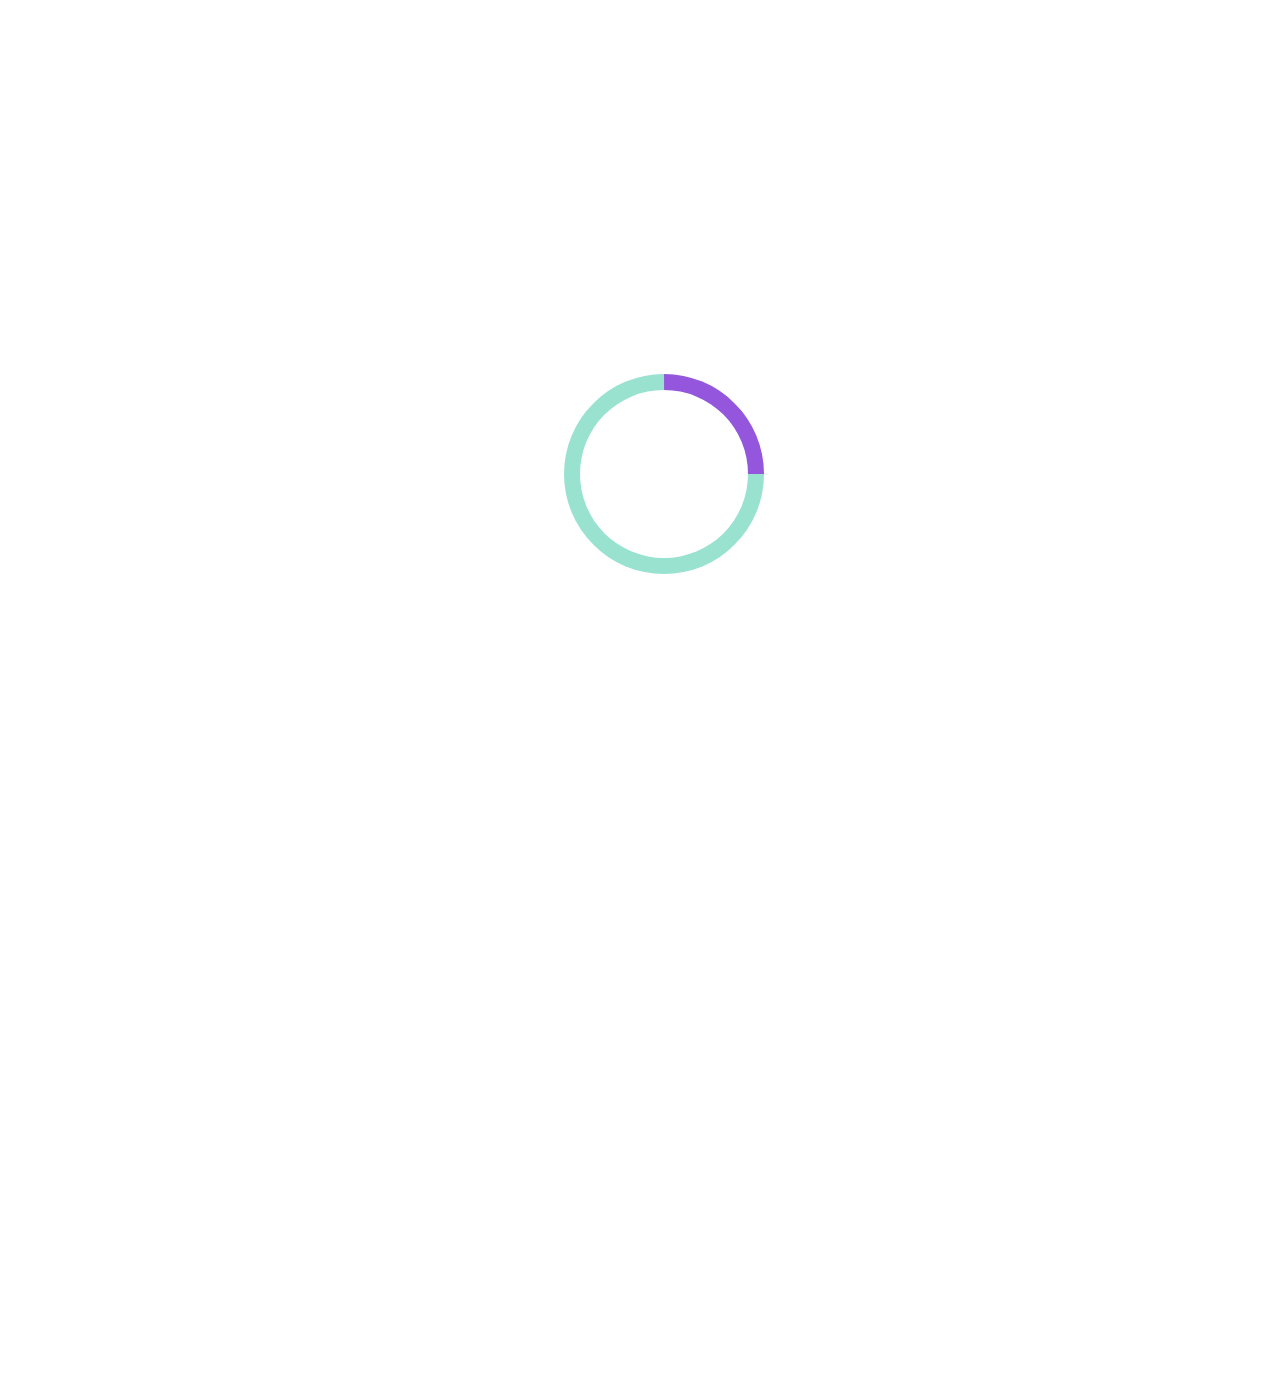
==== accueil.html @ d062c699 "Add files via upload" ====
<!DOCTYPE html>
<html lang="fr">
    <head>
        <meta charset="UTF-8">
        <meta http-equiv="X-UA-Compatible" content="IE=edge">
        <meta name="viewport" content="width=device-width, initial-scale=1.0">

        <link rel="stylesheet"  href="CSS/index.css">
        <link rel="stylesheet" media="screen and (min-width: 769px)" href="CSS/moyenne_resolution.css" />
        <link rel="stylesheet" media="screen and (min-width: 1079px)" href="CSS/large_resolution.css">

        <link href="https://cdnjs.cloudflare.com/ajax/libs/font-awesome/6.1.1/css/all.min.css" rel="stylesheet">

        <link rel="preconnect" href="https://fonts.googleapis.com">
        <link rel="preconnect" href="https://fonts.gstatic.com" crossorigin>
        <link href="https://fonts.googleapis.com/css2?family=Raleway&family=Shrikhand&display=swap" rel="stylesheet">

        <link rel="preconnect" href="https://fonts.googleapis.com">
        <link rel="preconnect" href="https://fonts.gstatic.com" crossorigin>
        <link href="https://fonts.googleapis.com/css2?family=Roboto:wght@100&display=swap" rel="stylesheet"> 

        <title>Accueil</title>
    </head>

    <body>

        <div class="loader">
        </div>

        <div class="blocPage">

            <svg id="stylesvg" aria-hidden="true" focusable="false">
                <linearGradient id="mygradient" x2="1" y2="1">
                  <stop offset="0%" stop-color="#9356DC" />
                  <stop offset="100%" stop-color="#FF79DA" />
                </linearGradient>
            </svg>


            <div class="entete">
                <header>
                        <div class="divFlecheEntete ">
                        </div>
                        <div class="divLogo">
                            <a href="accueil.html" class="logo"><img src="images/logo/ohmyfood.png" alt="OhmyFood"></a>
                        </div>
                        <div class="twentyfivepercent"></div>
                </header>
            </div>

            <div class="divLocation">
                <i class="fa-solid fa-location-dot"></i>
                <p>Paris, Belleville</p>
            </div>
            <div class="introduction flexCenter">
                <div class="reservezPhrase">
                    <h2>Réservez le menu qui vous convient</h2>
                    <p>Découvrez des restaurants d'exception, séléctionnés par nos soins.</p>

                </div>

                <button class="exploreButton">
                    <a href="#explore">
                        Explorer nos restaurants
                    </a>
                    
                </button>
                
            </div>
            
            <div class="globalSansHeaderFooter">
                <div class="fonctionnement">
                    <h2>Fonctionnement</h2>

                    <div class="listChoix">
                        <div class="choix flexCenter">
                            <div class="numberFonc flexCenter">
                                1
                            </div>
    
                            <div class="iconFonc">
                                <i class="fa-solid fa-mobile-screen-button fa-2xl"></i>
                            </div>

                            <div class="space"></div>
    
                            <div class="textFonc">
                                Choisissez un restaurant
                            </div>
    
                        </div>

                        <div class="choix flexCenter">
                            <div class="numberFonc flexCenter">
                                2
                            </div>
    
                            <div class="iconFonc">
                                <i class="fa-solid fa-list fa-2xl"></i>
                            </div>

                            <div class="space"></div>
    
                            <div class="textFonc">
                                Composez votre menu
                            </div>
    
                        </div>
                        
                        <div class="choix flexCenter">
                            <div class="numberFonc flexCenter">
                                3
                            </div>
    
                            <div class="iconFonc">
                                <i class="fa-solid fa-store fa-2xl"></i>
                            </div>

                            <div class="space"></div>
    
                            <div class="textFonc">
                                Dégustez au restaurant
                            </div>
    
                        </div>
                       
                    </div>
                </div>

                <div id="explore" class="restaurants">
                    <h2 id="firstH2">Restaurants</h2>
        
                    <div class="listResto">
                        <h2>Restaurants</h2>
                        <a href="menulapalettedugout.html">
                            <div class="cardRestaurants1">
                                <div class="cardRestaurantsImage">
                                    <img src="images\restaurants\jay-wennington-N_Y88TWmGwA-unsplash.jpg" alt="">
                                    <div class="nouveau">
                                        Nouveau
                                    </div>
                                </div>
                                <div class="cardRestaurantsInfos">
                                    <div class="infoCard">
                                        <p class="p1"><strong>La palette du goût</strong></p>
                                        <p class="p2">Ménilmontant</p>
                                    </div>


                                    <div class="divHeart flexCenter">
                                        <div class="heartEmpty">
                                          <svg xmlns="http://www.w3.org/2000/svg" viewBox="0 0 512 512">
                                            <path
                                              d="M244 84L255.1 96L267.1 84.02C300.6 51.37 347 36.51 392.6 44.1C461.5 55.58 512 115.2 512 185.1V190.9C512 232.4 494.8 272.1 464.4 300.4L283.7 469.1C276.2 476.1 266.3 480 256 480C245.7 480 235.8 476.1 228.3 469.1L47.59 300.4C17.23 272.1 0 232.4 0 190.9V185.1C0 115.2 50.52 55.58 119.4 44.1C164.1 36.51 211.4 51.37 244 84C243.1 84 244 84.01 244 84L244 84zM255.1 163.9L210.1 117.1C188.4 96.28 157.6 86.4 127.3 91.44C81.55 99.07 48 138.7 48 185.1V190.9C48 219.1 59.71 246.1 80.34 265.3L256 429.3L431.7 265.3C452.3 246.1 464 219.1 464 190.9V185.1C464 138.7 430.4 99.07 384.7 91.44C354.4 86.4 323.6 96.28 301.9 117.1L255.1 163.9z" />
                                          </svg>
                                        </div>
                      
                                        <div class="heartFill">
                                          <svg viewBox="0 0 512 512">
                                            <g stroke="black">
                                              <path
                                                d="M0 190.9V185.1C0 115.2 50.52 55.58 119.4 44.1C164.1 36.51 211.4 51.37 244 84.02L256 96L267.1 84.02C300.6 51.37 347 36.51 392.6 44.1C461.5 55.58 512 115.2 512 185.1V190.9C512 232.4 494.8 272.1 464.4 300.4L283.7 469.1C276.2 476.1 266.3 480 256 480C245.7 480 235.8 476.1 228.3 469.1L47.59 300.4C17.23 272.1 .0003 232.4 .0003 190.9L0 190.9z" />
                                          </svg>
                                        </div>
                                    </div>

                                </div>
                            </div>
                        </a>
    
                        <a href="menulanoteenchantee.html">
                            <div class="cardRestaurants1">
                                <div class="cardRestaurantsImage">
                                    <img src="images\restaurants\stil-u2Lp8tXIcjw-unsplash.jpg" alt="">
                                    <div class="nouveau">
                                        Nouveau
                                    </div>
                                </div>
                                <div class="cardRestaurantsInfos">
                                    <div class="infoCard">
                                        <p class="p1"><strong>La note enchantée</strong></p>
                                        <p class="p2">Charonne</p>
                                    </div>
                                    <div class="divHeart flexCenter">
                                        <div class="heartEmpty">
                                          <svg xmlns="http://www.w3.org/2000/svg" viewBox="0 0 512 512">
                                            <path
                                              d="M244 84L255.1 96L267.1 84.02C300.6 51.37 347 36.51 392.6 44.1C461.5 55.58 512 115.2 512 185.1V190.9C512 232.4 494.8 272.1 464.4 300.4L283.7 469.1C276.2 476.1 266.3 480 256 480C245.7 480 235.8 476.1 228.3 469.1L47.59 300.4C17.23 272.1 0 232.4 0 190.9V185.1C0 115.2 50.52 55.58 119.4 44.1C164.1 36.51 211.4 51.37 244 84C243.1 84 244 84.01 244 84L244 84zM255.1 163.9L210.1 117.1C188.4 96.28 157.6 86.4 127.3 91.44C81.55 99.07 48 138.7 48 185.1V190.9C48 219.1 59.71 246.1 80.34 265.3L256 429.3L431.7 265.3C452.3 246.1 464 219.1 464 190.9V185.1C464 138.7 430.4 99.07 384.7 91.44C354.4 86.4 323.6 96.28 301.9 117.1L255.1 163.9z" />
                                          </svg>
                                        </div>
                      
                                        <div class="heartFill">
                                          <svg viewBox="0 0 512 512">
                                            <g stroke="black">
                                              <path
                                                d="M0 190.9V185.1C0 115.2 50.52 55.58 119.4 44.1C164.1 36.51 211.4 51.37 244 84.02L256 96L267.1 84.02C300.6 51.37 347 36.51 392.6 44.1C461.5 55.58 512 115.2 512 185.1V190.9C512 232.4 494.8 272.1 464.4 300.4L283.7 469.1C276.2 476.1 266.3 480 256 480C245.7 480 235.8 476.1 228.3 469.1L47.59 300.4C17.23 272.1 .0003 232.4 .0003 190.9L0 190.9z" />
                                          </svg>
                                        </div>
                                    </div>
                                </div>
                            </div>
                        </a>
    
                        <a href="menualafrancaise.html">
                            <div class="cardRestaurants1">
                                <div class="cardRestaurantsImage">
                                    <img src="images\restaurants\toa-heftiba-DQKerTsQwi0-unsplash.jpg" alt="">
                                    <div class="nouveau">
                                        Nouveau
                                    </div>
                                </div>
                                <div class="cardRestaurantsInfos">
                                    <div class="infoCard">
                                        <p class="p1"><strong>À la française</strong></p>
                                        <p class="p2">Cité Rouge</p>
                                    </div>
                                    
                                    <div class="divHeart flexCenter">
                                        <div class="heartEmpty">
                                          <svg xmlns="http://www.w3.org/2000/svg" viewBox="0 0 512 512">
                                            <path
                                              d="M244 84L255.1 96L267.1 84.02C300.6 51.37 347 36.51 392.6 44.1C461.5 55.58 512 115.2 512 185.1V190.9C512 232.4 494.8 272.1 464.4 300.4L283.7 469.1C276.2 476.1 266.3 480 256 480C245.7 480 235.8 476.1 228.3 469.1L47.59 300.4C17.23 272.1 0 232.4 0 190.9V185.1C0 115.2 50.52 55.58 119.4 44.1C164.1 36.51 211.4 51.37 244 84C243.1 84 244 84.01 244 84L244 84zM255.1 163.9L210.1 117.1C188.4 96.28 157.6 86.4 127.3 91.44C81.55 99.07 48 138.7 48 185.1V190.9C48 219.1 59.71 246.1 80.34 265.3L256 429.3L431.7 265.3C452.3 246.1 464 219.1 464 190.9V185.1C464 138.7 430.4 99.07 384.7 91.44C354.4 86.4 323.6 96.28 301.9 117.1L255.1 163.9z" />
                                          </svg>
                                        </div>
                      
                                        <div class="heartFill">
                                          <svg viewBox="0 0 512 512">
                                            <g stroke="black">
                                              <path
                                                d="M0 190.9V185.1C0 115.2 50.52 55.58 119.4 44.1C164.1 36.51 211.4 51.37 244 84.02L256 96L267.1 84.02C300.6 51.37 347 36.51 392.6 44.1C461.5 55.58 512 115.2 512 185.1V190.9C512 232.4 494.8 272.1 464.4 300.4L283.7 469.1C276.2 476.1 266.3 480 256 480C245.7 480 235.8 476.1 228.3 469.1L47.59 300.4C17.23 272.1 .0003 232.4 .0003 190.9L0 190.9z" />
                                          </svg>
                                        </div>
                                    </div>

                                </div>
                            </div>
                        </a>
    
                        <a href="menuledelicedessens.html">
                            <div class="cardRestaurants1">
                                <div class="cardRestaurantsImage">
                                    <img src="images\restaurants\louis-hansel-shotsoflouis-qNBGVyOCY8Q-unsplash.jpg" alt="">
                                </div>
                                <div class="cardRestaurantsInfos">
                                    <div class="infoCard">
                                        <p class="p1"><strong>Le délice des sens</strong></p>
                                        <p class="p2">Folie-Méricourt</p>
                                    </div>

                                    <div class="divHeart flexCenter">
                                        <div class="heartEmpty">
                                          <svg xmlns="http://www.w3.org/2000/svg" viewBox="0 0 512 512">
                                            <path
                                              d="M244 84L255.1 96L267.1 84.02C300.6 51.37 347 36.51 392.6 44.1C461.5 55.58 512 115.2 512 185.1V190.9C512 232.4 494.8 272.1 464.4 300.4L283.7 469.1C276.2 476.1 266.3 480 256 480C245.7 480 235.8 476.1 228.3 469.1L47.59 300.4C17.23 272.1 0 232.4 0 190.9V185.1C0 115.2 50.52 55.58 119.4 44.1C164.1 36.51 211.4 51.37 244 84C243.1 84 244 84.01 244 84L244 84zM255.1 163.9L210.1 117.1C188.4 96.28 157.6 86.4 127.3 91.44C81.55 99.07 48 138.7 48 185.1V190.9C48 219.1 59.71 246.1 80.34 265.3L256 429.3L431.7 265.3C452.3 246.1 464 219.1 464 190.9V185.1C464 138.7 430.4 99.07 384.7 91.44C354.4 86.4 323.6 96.28 301.9 117.1L255.1 163.9z" />
                                          </svg>
                                        </div>
                      
                                        <div class="heartFill">
                                          <svg viewBox="0 0 512 512">
                                            <g stroke="black">
                                              <path
                                                d="M0 190.9V185.1C0 115.2 50.52 55.58 119.4 44.1C164.1 36.51 211.4 51.37 244 84.02L256 96L267.1 84.02C300.6 51.37 347 36.51 392.6 44.1C461.5 55.58 512 115.2 512 185.1V190.9C512 232.4 494.8 272.1 464.4 300.4L283.7 469.1C276.2 476.1 266.3 480 256 480C245.7 480 235.8 476.1 228.3 469.1L47.59 300.4C17.23 272.1 .0003 232.4 .0003 190.9L0 190.9z" />
                                          </svg>
                                        </div>
                                    </div>

                                </div>
                            </div>
                        </a>
                    </div>
                    
                </div>
            </div>
            
    
            <footer>
                <a href="accueil.html">
                    <h2>ohmyfood</h2>
                </a>

                <div>
                    <a href="#">
                        <i class="fa-solid fa-utensils"></i>
                        Proposer un restaurant
                    </a>
                </div>
                    
                <div>
                    <a href="#">
                        <i class="fa-solid fa-handshake-simple"></i>
                        Devenir partenaire
                    </a>
                </div>
                    
                <div>
                    <a href="#">Mentions légales</a>
                </div>

                <div>
                    <a href="mailto:test.mail@gmail.com">Contact</a>
                </div>
            </footer>


        </div>
    </body>    
</html>
---- CSS/index.css ----
/*Colors*/
.entete {
  width: 100%;
  height: 45px;
  margin-top: 20px;
}

/*ACCUEIL.HTML /  MENU*/
header {
  display: flex;
}
header .divLogo {
  width: 50%;
  display: flex;
  align-items: center;
  justify-content: center;
}

.divLogo img {
  height: 35px;
}

.divFlecheEntete {
  padding-left: 20px;
  width: 25%;
  display: flex;
  align-items: center;
}

.twentyfivepercent {
  width: 25%;
}

.divFlecheEntete a {
  text-decoration: none;
}

.divFlecheEntete i {
  font-size: 20px;
}

/*FOOTER*/
footer {
  background-color: rgba(13, 11, 11, 0.864);
  margin-bottom: 0;
  -webkit-text-decoration-color: white;
          text-decoration-color: white;
  padding-left: 25px;
  padding-top: 5px;
  padding-bottom: 20px;
}
footer h2 {
  font-family: "Shrikhand", cursive;
  font-size: 20px;
  color: white;
}
footer .fa-solid {
  width: 25px;
}
footer div {
  color: white;
  margin-bottom: 10px;
}
footer div:hover, footer a:hover {
  color: #9356DC;
  cursor: pointer;
}
footer a {
  text-decoration: none;
  color: white;
}

/* On screens at least 769px */
@media screen and (min-width: 769px) {
  footer {
    display: flex;
    justify-content: space-around;
    align-items: center;
    width: 100%;
    margin-left: 0;
    padding-top: 25px;
    padding-bottom: 20px;
    padding-left: 0;
  }
}
/*GENERAL*/
a {
  text-decoration: none;
  color: black;
}

* {
  box-sizing: border-box;
}

* {
  font-family: "Roboto", sans-serif;
}

h1, h2, h3, h4, h5 {
  font-family: "Shrikhand", cursive;
}

.flexCenter {
  display: flex;
  justify-content: center;
  align-items: center;
}

.flexBetween {
  display: flex;
  justify-content: space-between;
}

.blocPage {
  width: 100%;
  padding: 0;
}

/*ANIM HEART*/
#stylesvg {
  width: 0;
  height: 0;
  position: absolute;
}

.divHeart svg {
  height: 25px;
  width: 25px;
}

.heartFill {
  display: none;
}

.divHeart:hover > .heartEmpty {
  display: none;
}

.heartFill svg g {
  fill: url(#mygradient);
}

.divHeart:hover > .heartFill {
  display: block;
}

.divHeart:hover > .heartFill svg g {
  animation: fill-in 3s forwards;
  -webkit-animation: fill-in 3s forwards;
  fill-opacity: 0;
}

@-webkit-keyframes fill-in {
  0% {
    fill-opacity: 0;
  }
  100% {
    fill-opacity: 1;
  }
}

@keyframes fill-in {
  0% {
    fill-opacity: 0;
  }
  100% {
    fill-opacity: 1;
  }
}
/*_________ exploreButton _________*/
.exploreButton {
  border: none;
  height: 50px;
  width: 250px;
  justify-content: center;
  align-items: center;
  display: flex;
  margin-bottom: 3rem;
  padding: 0;
  color: #fff;
  font-weight: 900;
  border-radius: 2rem;
  box-shadow: 0px 2px 10px 0px #7d7d7d;
  cursor: pointer;
  background: linear-gradient(356deg, rgb(155, 89, 220) 0%, rgb(167, 127, 216) 33%, rgb(255, 121, 218) 100%);
}
.exploreButton:hover {
  box-shadow: 0px 6px 14px 0px #525252;
  background: linear-gradient(356deg, #a86ee0 0%, #b493de 33%, #ff93e1 100%);
}

.exploreButton a {
  color: white;
  margin: 0;
}

/*--------------------------------------------------------------------------------------------*/
/*LOADER*/
.loader {
  position: absolute;
  left: 50%;
  top: 50%;
  z-index: 1;
  width: 200px;
  height: 200px;
  margin: -76px 0 0 -76px;
  border: 16px solid #99E2D0;
  border-radius: 50%;
  border-top: 16px solid #9356DC;
  -webkit-animation: spin-loader 1s linear 1 forwards;
  animation: spin-loader 1s linear 1 forwards;
  transform: rotate(45deg);
}

@-webkit-keyframes spin-loader {
  0% {
    -webkit-transform: rotate(0deg);
  }
  50% {
    -webkit-transform: rotate(180deg);
  }
  99.99% {
    -webkit-transform: rotate(360deg);
    opacity: 1;
  }
  100% {
    opacity: 0;
  }
}
@keyframes spin-loader {
  0% {
    transform: rotate(0deg);
  }
  50% {
    transform: rotate(180deg);
  }
  99.99% {
    transform: rotate(360deg);
    opacity: 1;
  }
  100% {
    opacity: 0;
  }
}
.blocPage {
  -webkit-animation: cssAnimation 0s 1s forwards;
          animation: cssAnimation 0s 1s forwards;
  visibility: hidden;
}

@-webkit-keyframes cssAnimation {
  to {
    visibility: visible;
  }
}

@keyframes cssAnimation {
  to {
    visibility: visible;
  }
}
/*_________divSansHeaderFooter_________*/
.globalSansHeaderFooter {
  width: 100%;
}

/*DIVLOCATION*/
.divLocation {
  border-top: 3px solid #D8D8D8;
  background-color: #E8E8E8;
  height: 50px;
  margin-bottom: 0;
  display: flex;
  font-size: 15px;
  justify-content: center;
  align-items: center;
}
.divLocation p {
  font-weight: 900;
}
.divLocation i {
  margin-right: 15px;
}

/*DIVLOCATION*/
/*INTRODUCTION*/
.introduction {
  height: 270px;
  background-color: #f2f2f2;
  width: 100%;
  flex-wrap: wrap;
}

/*_________ reservezPhrase _________*/
.reservezPhrase {
  text-align: center;
  margin-left: 20px;
  margin-right: 20px;
  width: 100%;
}
.reservezPhrase h2 {
  margin-left: 20px;
  margin-right: 20px;
}
.reservezPhrase p {
  font-size: 20px;
  font-weight: bold;
}

/*INTRODUCTION*/
/*FONCTIONNEMENT*/
.fonctionnement {
  height: 400px;
  padding-left: 5%;
}

/*_________ listChoix _________*/
.listChoix {
  width: 95%;
}
.listChoix .choix {
  width: 100%;
  height: 80px;
  background-color: #f2f2f2;
  border-radius: 25px;
  box-shadow: 0 4px 8px 0 rgba(0, 0, 0, 0.2);
  position: relative;
  z-index: 0;
  margin-bottom: 20px;
  align-items: center;
}
.listChoix .choix .choix i {
  color: grey;
}
.listChoix .choix .choix:hover {
  background-color: #eadafd;
}

.choix:hover .iconFonc {
  color: #9356DC;
}

.choix:hover {
  background-color: #EDE3FF;
}

.numberFonc {
  width: 25px;
  height: 25px;
  border-radius: 50px;
  background-color: #9356DC;
  color: white;
  margin-left: -3%;
  margin-right: 6%;
}
.numberFonc .space {
  width: 3%;
}

.iconFonc {
  width: 10%;
  color: #989898;
}

.textFonc {
  width: 77%;
  font-weight: 900;
  font-size: 20px;
  margin-left: 20px;
}

/*FONCTIONNEMENT*/
/*RESTAURANTS*/
#firstH2 {
  display: none;
}

.listResto {
  display: flex;
  align-items: center;
  flex-direction: column;
}

.restaurants {
  display: block;
  background-color: #f2f2f2;
  padding-top: 20px;
  height: 1200px;
}
.restaurants h2 {
  width: 348px;
}
.restaurants .cardRestaurants1 {
  width: 348px;
  border-radius: 10px;
  margin-bottom: 20px;
  box-shadow: 0 4px 8px 0 rgba(0, 0, 0, 0.2);
  background-color: white;
}
.restaurants .cardRestaurants1 .cardRestaurantsImage {
  height: 165px;
  border-radius: 10px 10px 0 0;
}
.restaurants .cardRestaurants1 .cardRestaurantsInfos {
  display: flex;
  border-radius: 0 0 10px 10px;
  padding-left: 0px;
}
.restaurants .cardRestaurants1 .cardRestaurantsInfos .infoCard {
  width: 85%;
  padding-bottom: 5px;
  padding-left: 10px;
}
.restaurants .cardRestaurants1 .cardRestaurantsInfos .infoCard .p1 {
  margin-bottom: -10px;
}

.cardRestaurantsImage img {
  height: inherit;
  width: 100%;
  border-radius: 10px 10px 0 0;
  position: relative;
  -o-object-fit: cover;
     object-fit: cover;
}

.nouveau {
  font-size: 13px;
  font-weight: 900;
  background-color: #99E2D0;
  color: green;
  position: absolute;
  margin-top: -160px;
  margin-left: 275px;
  padding: 5px;
  border-radius: 2px;
}

/*RESTAURANTS*/
/*--------------------------------------------------------------------------------------------*//*# sourceMappingURL=index.css.map */
---- CSS/moyenne_resolution.css ----
/*Fonctionnement*/
.fonctionnement h2 {
  padding-left: 35%;
}

/*Restaurant*/
#firstH2 {
  display: block;
  padding-left: 0px;
  text-align: center;
  width: auto;
}

.listResto {
  width: 100%;
  padding-top: 20px;
  padding-bottom: 20px;
  padding-left: 0%;
  padding-right: 0%;
  justify-content: space-around;
  flex-wrap: wrap;
  flex-direction: row;
}
.listResto h2 {
  display: none;
}
.listResto a {
  width: 42%;
}

.restaurants {
  height: 675px;
}
.restaurants .cardRestaurants1 {
  width: 100%;
}

.nouveau {
  margin-left: 31%;
}/*# sourceMappingURL=moyenne_resolution.css.map */
---- CSS/large_resolution.css ----
/*Fonctionnement*/
.fonctionnement {
  height: 200px;
  padding-left: 0;
}

.fonctionnement h2 {
  width: 15%;
  padding: 0;
  margin-left: 40%;
}

.listChoix {
  display: flex;
  justify-content: space-around;
  width: 100%;
}
.listChoix .choix {
  margin-left: 20px;
  margin-right: 20px;
}

.listResto {
  margin-left: 1%;
}/*# sourceMappingURL=large_resolution.css.map */
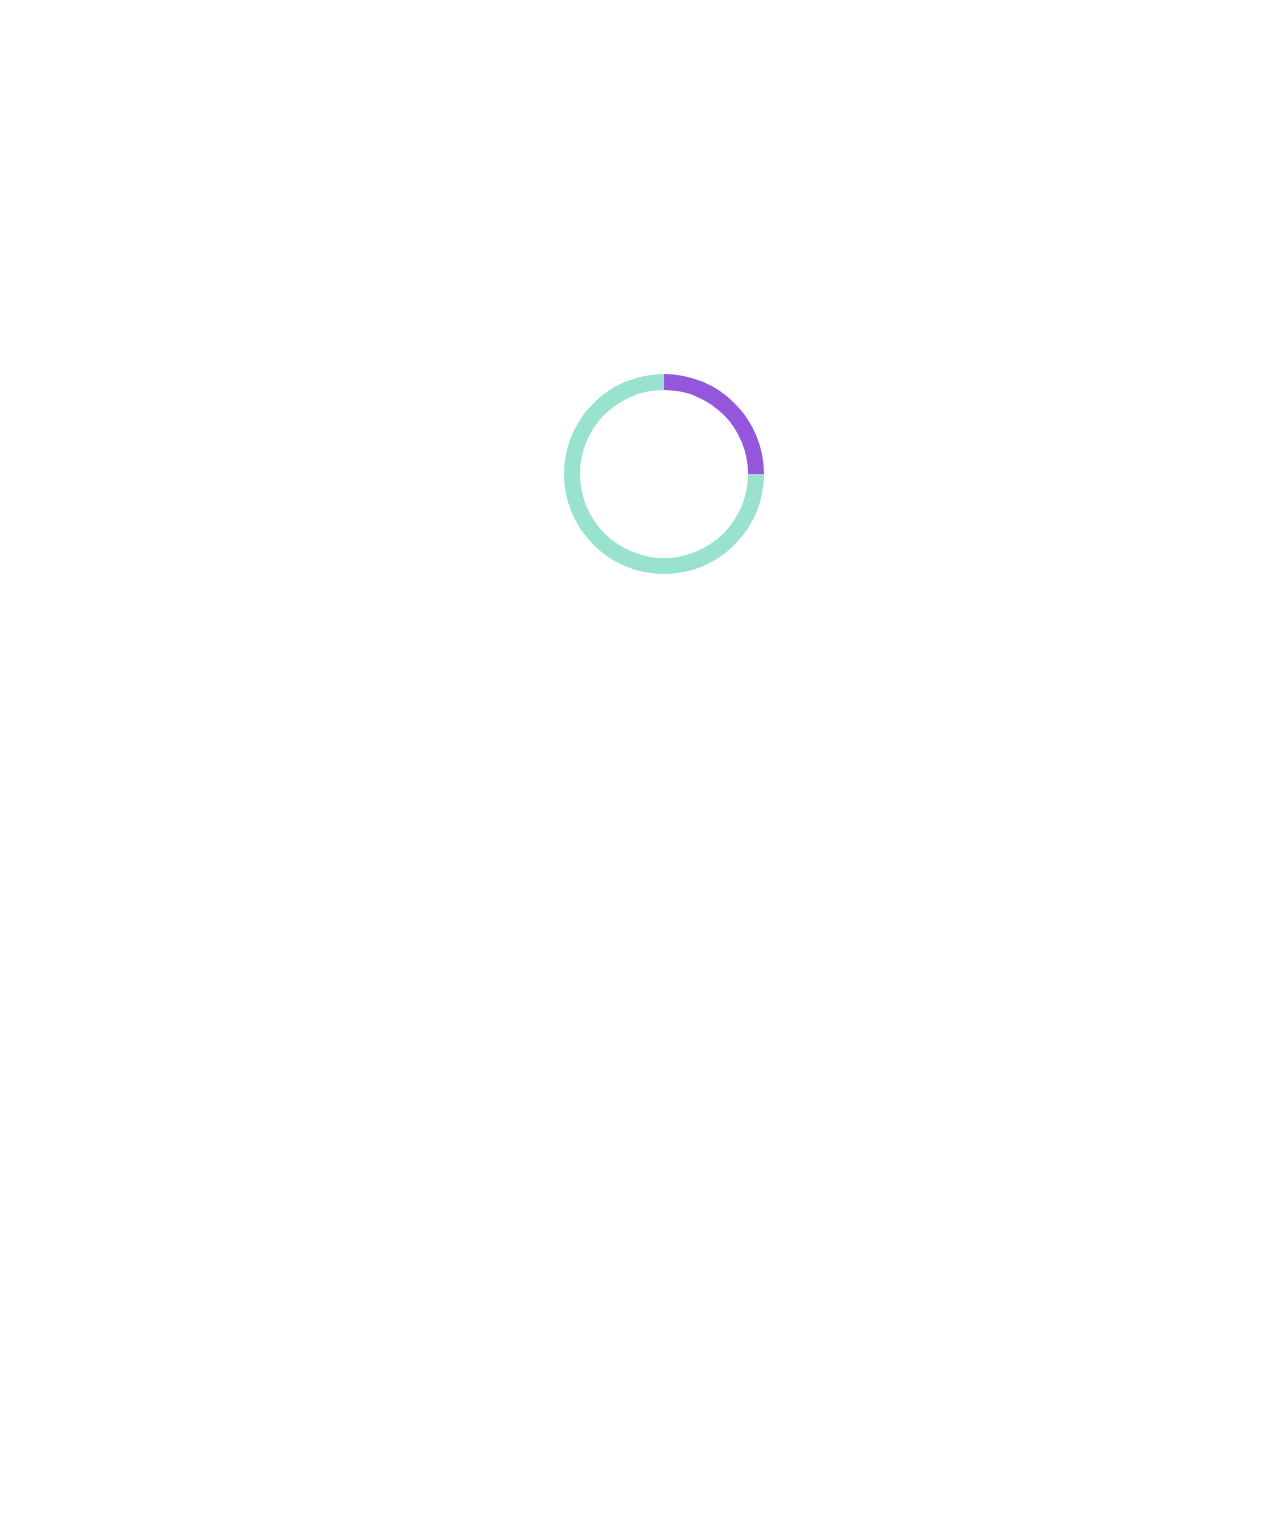
==== commit ff7db509: "validation du code html pour tous les fichiers html" ====
--- a/accueil.html
+++ b/accueil.html
@@ -1,307 +1,318 @@
 <!DOCTYPE html>
 <html lang="fr">
-    <head>
-        <meta charset="UTF-8">
-        <meta http-equiv="X-UA-Compatible" content="IE=edge">
-        <meta name="viewport" content="width=device-width, initial-scale=1.0">
-
-        <link rel="stylesheet"  href="CSS/index.css">
-        <link rel="stylesheet" media="screen and (min-width: 769px)" href="CSS/moyenne_resolution.css" />
-        <link rel="stylesheet" media="screen and (min-width: 1079px)" href="CSS/large_resolution.css">
-
-        <link href="https://cdnjs.cloudflare.com/ajax/libs/font-awesome/6.1.1/css/all.min.css" rel="stylesheet">
-
-        <link rel="preconnect" href="https://fonts.googleapis.com">
-        <link rel="preconnect" href="https://fonts.gstatic.com" crossorigin>
-        <link href="https://fonts.googleapis.com/css2?family=Raleway&family=Shrikhand&display=swap" rel="stylesheet">
-
-        <link rel="preconnect" href="https://fonts.googleapis.com">
-        <link rel="preconnect" href="https://fonts.gstatic.com" crossorigin>
-        <link href="https://fonts.googleapis.com/css2?family=Roboto:wght@100&display=swap" rel="stylesheet"> 
-
-        <title>Accueil</title>
-    </head>
-
-    <body>
-
-        <div class="loader">
-        </div>
-
-        <div class="blocPage">
-
-            <svg id="stylesvg" aria-hidden="true" focusable="false">
-                <linearGradient id="mygradient" x2="1" y2="1">
-                  <stop offset="0%" stop-color="#9356DC" />
-                  <stop offset="100%" stop-color="#FF79DA" />
-                </linearGradient>
-            </svg>
-
-
-            <div class="entete">
-                <header>
-                        <div class="divFlecheEntete ">
-                        </div>
-                        <div class="divLogo">
-                            <a href="accueil.html" class="logo"><img src="images/logo/ohmyfood.png" alt="OhmyFood"></a>
-                        </div>
-                        <div class="twentyfivepercent"></div>
-                </header>
-            </div>
-
-            <div class="divLocation">
-                <i class="fa-solid fa-location-dot"></i>
-                <p>Paris, Belleville</p>
-            </div>
-            <div class="introduction flexCenter">
-                <div class="reservezPhrase">
-                    <h2>Réservez le menu qui vous convient</h2>
-                    <p>Découvrez des restaurants d'exception, séléctionnés par nos soins.</p>
-
-                </div>
-
-                <button class="exploreButton">
-                    <a href="#explore">
-                        Explorer nos restaurants
-                    </a>
-                    
-                </button>
-                
-            </div>
-            
-            <div class="globalSansHeaderFooter">
-                <div class="fonctionnement">
-                    <h2>Fonctionnement</h2>
-
-                    <div class="listChoix">
-                        <div class="choix flexCenter">
-                            <div class="numberFonc flexCenter">
-                                1
-                            </div>
-    
-                            <div class="iconFonc">
-                                <i class="fa-solid fa-mobile-screen-button fa-2xl"></i>
-                            </div>
-
-                            <div class="space"></div>
-    
-                            <div class="textFonc">
-                                Choisissez un restaurant
-                            </div>
-    
-                        </div>
-
-                        <div class="choix flexCenter">
-                            <div class="numberFonc flexCenter">
-                                2
-                            </div>
-    
-                            <div class="iconFonc">
-                                <i class="fa-solid fa-list fa-2xl"></i>
-                            </div>
-
-                            <div class="space"></div>
-    
-                            <div class="textFonc">
-                                Composez votre menu
-                            </div>
-    
-                        </div>
-                        
-                        <div class="choix flexCenter">
-                            <div class="numberFonc flexCenter">
-                                3
-                            </div>
-    
-                            <div class="iconFonc">
-                                <i class="fa-solid fa-store fa-2xl"></i>
-                            </div>
-
-                            <div class="space"></div>
-    
-                            <div class="textFonc">
-                                Dégustez au restaurant
-                            </div>
-    
-                        </div>
-                       
-                    </div>
-                </div>
-
-                <div id="explore" class="restaurants">
-                    <h2 id="firstH2">Restaurants</h2>
-        
-                    <div class="listResto">
-                        <h2>Restaurants</h2>
-                        <a href="menulapalettedugout.html">
-                            <div class="cardRestaurants1">
-                                <div class="cardRestaurantsImage">
-                                    <img src="images\restaurants\jay-wennington-N_Y88TWmGwA-unsplash.jpg" alt="">
-                                    <div class="nouveau">
-                                        Nouveau
-                                    </div>
-                                </div>
-                                <div class="cardRestaurantsInfos">
-                                    <div class="infoCard">
-                                        <p class="p1"><strong>La palette du goût</strong></p>
-                                        <p class="p2">Ménilmontant</p>
-                                    </div>
-
-
-                                    <div class="divHeart flexCenter">
-                                        <div class="heartEmpty">
-                                          <svg xmlns="http://www.w3.org/2000/svg" viewBox="0 0 512 512">
-                                            <path
-                                              d="M244 84L255.1 96L267.1 84.02C300.6 51.37 347 36.51 392.6 44.1C461.5 55.58 512 115.2 512 185.1V190.9C512 232.4 494.8 272.1 464.4 300.4L283.7 469.1C276.2 476.1 266.3 480 256 480C245.7 480 235.8 476.1 228.3 469.1L47.59 300.4C17.23 272.1 0 232.4 0 190.9V185.1C0 115.2 50.52 55.58 119.4 44.1C164.1 36.51 211.4 51.37 244 84C243.1 84 244 84.01 244 84L244 84zM255.1 163.9L210.1 117.1C188.4 96.28 157.6 86.4 127.3 91.44C81.55 99.07 48 138.7 48 185.1V190.9C48 219.1 59.71 246.1 80.34 265.3L256 429.3L431.7 265.3C452.3 246.1 464 219.1 464 190.9V185.1C464 138.7 430.4 99.07 384.7 91.44C354.4 86.4 323.6 96.28 301.9 117.1L255.1 163.9z" />
-                                          </svg>
-                                        </div>
-                      
-                                        <div class="heartFill">
-                                          <svg viewBox="0 0 512 512">
-                                            <g stroke="black">
-                                              <path
-                                                d="M0 190.9V185.1C0 115.2 50.52 55.58 119.4 44.1C164.1 36.51 211.4 51.37 244 84.02L256 96L267.1 84.02C300.6 51.37 347 36.51 392.6 44.1C461.5 55.58 512 115.2 512 185.1V190.9C512 232.4 494.8 272.1 464.4 300.4L283.7 469.1C276.2 476.1 266.3 480 256 480C245.7 480 235.8 476.1 228.3 469.1L47.59 300.4C17.23 272.1 .0003 232.4 .0003 190.9L0 190.9z" />
-                                          </svg>
-                                        </div>
-                                    </div>
-
-                                </div>
-                            </div>
-                        </a>
-    
-                        <a href="menulanoteenchantee.html">
-                            <div class="cardRestaurants1">
-                                <div class="cardRestaurantsImage">
-                                    <img src="images\restaurants\stil-u2Lp8tXIcjw-unsplash.jpg" alt="">
-                                    <div class="nouveau">
-                                        Nouveau
-                                    </div>
-                                </div>
-                                <div class="cardRestaurantsInfos">
-                                    <div class="infoCard">
-                                        <p class="p1"><strong>La note enchantée</strong></p>
-                                        <p class="p2">Charonne</p>
-                                    </div>
-                                    <div class="divHeart flexCenter">
-                                        <div class="heartEmpty">
-                                          <svg xmlns="http://www.w3.org/2000/svg" viewBox="0 0 512 512">
-                                            <path
-                                              d="M244 84L255.1 96L267.1 84.02C300.6 51.37 347 36.51 392.6 44.1C461.5 55.58 512 115.2 512 185.1V190.9C512 232.4 494.8 272.1 464.4 300.4L283.7 469.1C276.2 476.1 266.3 480 256 480C245.7 480 235.8 476.1 228.3 469.1L47.59 300.4C17.23 272.1 0 232.4 0 190.9V185.1C0 115.2 50.52 55.58 119.4 44.1C164.1 36.51 211.4 51.37 244 84C243.1 84 244 84.01 244 84L244 84zM255.1 163.9L210.1 117.1C188.4 96.28 157.6 86.4 127.3 91.44C81.55 99.07 48 138.7 48 185.1V190.9C48 219.1 59.71 246.1 80.34 265.3L256 429.3L431.7 265.3C452.3 246.1 464 219.1 464 190.9V185.1C464 138.7 430.4 99.07 384.7 91.44C354.4 86.4 323.6 96.28 301.9 117.1L255.1 163.9z" />
-                                          </svg>
-                                        </div>
-                      
-                                        <div class="heartFill">
-                                          <svg viewBox="0 0 512 512">
-                                            <g stroke="black">
-                                              <path
-                                                d="M0 190.9V185.1C0 115.2 50.52 55.58 119.4 44.1C164.1 36.51 211.4 51.37 244 84.02L256 96L267.1 84.02C300.6 51.37 347 36.51 392.6 44.1C461.5 55.58 512 115.2 512 185.1V190.9C512 232.4 494.8 272.1 464.4 300.4L283.7 469.1C276.2 476.1 266.3 480 256 480C245.7 480 235.8 476.1 228.3 469.1L47.59 300.4C17.23 272.1 .0003 232.4 .0003 190.9L0 190.9z" />
-                                          </svg>
-                                        </div>
-                                    </div>
-                                </div>
-                            </div>
-                        </a>
-    
-                        <a href="menualafrancaise.html">
-                            <div class="cardRestaurants1">
-                                <div class="cardRestaurantsImage">
-                                    <img src="images\restaurants\toa-heftiba-DQKerTsQwi0-unsplash.jpg" alt="">
-                                    <div class="nouveau">
-                                        Nouveau
-                                    </div>
-                                </div>
-                                <div class="cardRestaurantsInfos">
-                                    <div class="infoCard">
-                                        <p class="p1"><strong>À la française</strong></p>
-                                        <p class="p2">Cité Rouge</p>
-                                    </div>
-                                    
-                                    <div class="divHeart flexCenter">
-                                        <div class="heartEmpty">
-                                          <svg xmlns="http://www.w3.org/2000/svg" viewBox="0 0 512 512">
-                                            <path
-                                              d="M244 84L255.1 96L267.1 84.02C300.6 51.37 347 36.51 392.6 44.1C461.5 55.58 512 115.2 512 185.1V190.9C512 232.4 494.8 272.1 464.4 300.4L283.7 469.1C276.2 476.1 266.3 480 256 480C245.7 480 235.8 476.1 228.3 469.1L47.59 300.4C17.23 272.1 0 232.4 0 190.9V185.1C0 115.2 50.52 55.58 119.4 44.1C164.1 36.51 211.4 51.37 244 84C243.1 84 244 84.01 244 84L244 84zM255.1 163.9L210.1 117.1C188.4 96.28 157.6 86.4 127.3 91.44C81.55 99.07 48 138.7 48 185.1V190.9C48 219.1 59.71 246.1 80.34 265.3L256 429.3L431.7 265.3C452.3 246.1 464 219.1 464 190.9V185.1C464 138.7 430.4 99.07 384.7 91.44C354.4 86.4 323.6 96.28 301.9 117.1L255.1 163.9z" />
-                                          </svg>
-                                        </div>
-                      
-                                        <div class="heartFill">
-                                          <svg viewBox="0 0 512 512">
-                                            <g stroke="black">
-                                              <path
-                                                d="M0 190.9V185.1C0 115.2 50.52 55.58 119.4 44.1C164.1 36.51 211.4 51.37 244 84.02L256 96L267.1 84.02C300.6 51.37 347 36.51 392.6 44.1C461.5 55.58 512 115.2 512 185.1V190.9C512 232.4 494.8 272.1 464.4 300.4L283.7 469.1C276.2 476.1 266.3 480 256 480C245.7 480 235.8 476.1 228.3 469.1L47.59 300.4C17.23 272.1 .0003 232.4 .0003 190.9L0 190.9z" />
-                                          </svg>
-                                        </div>
-                                    </div>
-
-                                </div>
-                            </div>
-                        </a>
-    
-                        <a href="menuledelicedessens.html">
-                            <div class="cardRestaurants1">
-                                <div class="cardRestaurantsImage">
-                                    <img src="images\restaurants\louis-hansel-shotsoflouis-qNBGVyOCY8Q-unsplash.jpg" alt="">
-                                </div>
-                                <div class="cardRestaurantsInfos">
-                                    <div class="infoCard">
-                                        <p class="p1"><strong>Le délice des sens</strong></p>
-                                        <p class="p2">Folie-Méricourt</p>
-                                    </div>
-
-                                    <div class="divHeart flexCenter">
-                                        <div class="heartEmpty">
-                                          <svg xmlns="http://www.w3.org/2000/svg" viewBox="0 0 512 512">
-                                            <path
-                                              d="M244 84L255.1 96L267.1 84.02C300.6 51.37 347 36.51 392.6 44.1C461.5 55.58 512 115.2 512 185.1V190.9C512 232.4 494.8 272.1 464.4 300.4L283.7 469.1C276.2 476.1 266.3 480 256 480C245.7 480 235.8 476.1 228.3 469.1L47.59 300.4C17.23 272.1 0 232.4 0 190.9V185.1C0 115.2 50.52 55.58 119.4 44.1C164.1 36.51 211.4 51.37 244 84C243.1 84 244 84.01 244 84L244 84zM255.1 163.9L210.1 117.1C188.4 96.28 157.6 86.4 127.3 91.44C81.55 99.07 48 138.7 48 185.1V190.9C48 219.1 59.71 246.1 80.34 265.3L256 429.3L431.7 265.3C452.3 246.1 464 219.1 464 190.9V185.1C464 138.7 430.4 99.07 384.7 91.44C354.4 86.4 323.6 96.28 301.9 117.1L255.1 163.9z" />
-                                          </svg>
-                                        </div>
-                      
-                                        <div class="heartFill">
-                                          <svg viewBox="0 0 512 512">
-                                            <g stroke="black">
-                                              <path
-                                                d="M0 190.9V185.1C0 115.2 50.52 55.58 119.4 44.1C164.1 36.51 211.4 51.37 244 84.02L256 96L267.1 84.02C300.6 51.37 347 36.51 392.6 44.1C461.5 55.58 512 115.2 512 185.1V190.9C512 232.4 494.8 272.1 464.4 300.4L283.7 469.1C276.2 476.1 266.3 480 256 480C245.7 480 235.8 476.1 228.3 469.1L47.59 300.4C17.23 272.1 .0003 232.4 .0003 190.9L0 190.9z" />
-                                          </svg>
-                                        </div>
-                                    </div>
-
-                                </div>
-                            </div>
-                        </a>
-                    </div>
-                    
-                </div>
-            </div>
-            
-    
-            <footer>
-                <a href="accueil.html">
-                    <h2>ohmyfood</h2>
-                </a>
-
-                <div>
-                    <a href="#">
-                        <i class="fa-solid fa-utensils"></i>
-                        Proposer un restaurant
-                    </a>
-                </div>
-                    
-                <div>
-                    <a href="#">
-                        <i class="fa-solid fa-handshake-simple"></i>
-                        Devenir partenaire
-                    </a>
-                </div>
-                    
-                <div>
-                    <a href="#">Mentions légales</a>
-                </div>
-
-                <div>
-                    <a href="mailto:test.mail@gmail.com">Contact</a>
-                </div>
-            </footer>
-
-
-        </div>
-    </body>    
-</html>+  <head>
+    <meta charset="UTF-8" />
+    <meta http-equiv="X-UA-Compatible" content="IE=edge" />
+    <meta name="viewport" content="width=device-width, initial-scale=1.0" />
+
+    <link rel="stylesheet" href="CSS/index.css" />
+    <link
+      rel="stylesheet"
+      media="screen and (min-width: 769px)"
+      href="CSS/moyenne_resolution.css"
+    />
+    <link
+      rel="stylesheet"
+      media="screen and (min-width: 1079px)"
+      href="CSS/large_resolution.css"
+    />
+
+    <link
+      href="https://cdnjs.cloudflare.com/ajax/libs/font-awesome/6.1.1/css/all.min.css"
+      rel="stylesheet"
+    />
+
+    <link rel="preconnect" href="https://fonts.googleapis.com" />
+    <link rel="preconnect" href="https://fonts.gstatic.com" crossorigin />
+    <link
+      href="https://fonts.googleapis.com/css2?family=Roboto:ital,wght@0,100;0,300;0,400;0,500;0,700;1,100;1,300;1,400;1,500;1,700&family=Shrikhand&display=swap"
+      rel="stylesheet"
+    />
+
+    <title>Accueil</title>
+  </head>
+
+  <body>
+    <div class="loader"></div>
+
+    <div class="blocPage">
+      <svg id="stylesvg" aria-hidden="true" focusable="false">
+        <linearGradient id="mygradient" x2="1" y2="1">
+          <stop offset="0%" stop-color="#9356DC" />
+          <stop offset="100%" stop-color="#FF79DA" />
+        </linearGradient>
+      </svg>
+
+      <header class="entete">
+        <div class="divFlecheEntete"></div>
+        <div class="divLogo">
+          <a href="accueil.html" class="logo"
+            ><img src="images/logo/ohmyfood.png" alt="OhmyFood"
+          /></a>
+        </div>
+        <div class="twentyfivepercent"></div>
+      </header>
+
+      <section>
+        <div class="divLocation">
+          <i class="fa-solid fa-location-dot"></i>
+          <p>Paris, Belleville</p>
+        </div>
+        <div class="introduction flexCenter">
+          <div class="reservezPhrase">
+            <h2>Réservez le menu qui vous convient</h2>
+            <p>
+              Découvrez des restaurants d'exception, séléctionnés par nos soins.
+            </p>
+          </div>
+
+          <a href="#explore" class="exploreButton">
+            Explorer nos Restaurants
+          </a>
+        </div>
+      </section>
+
+      <div class="globalSansHeaderFooter">
+        <section class="fonctionnement">
+          <h2>Fonctionnement</h2>
+
+          <div class="listChoix">
+            <article class="choix flexCenter">
+              <div class="numberFonc flexCenter">1</div>
+
+              <div class="iconFonc">
+                <i class="fa-solid fa-mobile-screen-button fa-2xl"></i>
+              </div>
+
+              <div class="space"></div>
+
+              <h3 class="textFonc">Choisissez un restaurant</h3>
+            </article>
+
+            <article class="choix flexCenter">
+              <div class="numberFonc flexCenter">2</div>
+
+              <div class="iconFonc">
+                <i class="fa-solid fa-list fa-2xl"></i>
+              </div>
+
+              <div class="space"></div>
+
+              <h3 class="textFonc">Composez votre menu</h3>
+            </article>
+
+            <article class="choix flexCenter">
+              <div class="numberFonc flexCenter">3</div>
+
+              <div class="iconFonc">
+                <i class="fa-solid fa-store fa-2xl"></i>
+              </div>
+
+              <div class="space"></div>
+
+              <h3 class="textFonc">Dégustez au restaurant</h3>
+            </article>
+          </div>
+        </section>
+
+        <section id="explore" class="restaurants">
+          <h2 id="firstH2">Restaurants</h2>
+
+          <div class="listResto">
+            <h2>Restaurants</h2>
+
+            <a href="menulapalettedugout.html">
+              <article class="cardRestaurants1">
+                <div class="cardRestaurantsImage">
+                  <img
+                    src="images/restaurants/jay-wennington-N_Y88TWmGwA-unsplash.jpg"
+                    alt=""
+                  />
+                  <div class="nouveau">Nouveau</div>
+                </div>
+                <div class="cardRestaurantsInfos">
+                  <div class="infoCard">
+                    <h3>La palette du goût</h3>
+                    <p>Ménilmontant</p>
+                  </div>
+
+                  <div class="divHeart flexCenter">
+                    <div class="heartEmpty">
+                      <svg
+                        xmlns="http://www.w3.org/2000/svg"
+                        viewBox="0 0 512 512"
+                      >
+                        <path
+                          d="M244 84L255.1 96L267.1 84.02C300.6 51.37 347 36.51 392.6 44.1C461.5 55.58 512 115.2 512 185.1V190.9C512 232.4 494.8 272.1 464.4 300.4L283.7 469.1C276.2 476.1 266.3 480 256 480C245.7 480 235.8 476.1 228.3 469.1L47.59 300.4C17.23 272.1 0 232.4 0 190.9V185.1C0 115.2 50.52 55.58 119.4 44.1C164.1 36.51 211.4 51.37 244 84C243.1 84 244 84.01 244 84L244 84zM255.1 163.9L210.1 117.1C188.4 96.28 157.6 86.4 127.3 91.44C81.55 99.07 48 138.7 48 185.1V190.9C48 219.1 59.71 246.1 80.34 265.3L256 429.3L431.7 265.3C452.3 246.1 464 219.1 464 190.9V185.1C464 138.7 430.4 99.07 384.7 91.44C354.4 86.4 323.6 96.28 301.9 117.1L255.1 163.9z"
+                        />
+                      </svg>
+                    </div>
+
+                    <div class="heartFill">
+                      <svg viewBox="0 0 512 512">
+                        <g stroke="black">
+                          <path
+                            d="M0 190.9V185.1C0 115.2 50.52 55.58 119.4 44.1C164.1 36.51 211.4 51.37 244 84.02L256 96L267.1 84.02C300.6 51.37 347 36.51 392.6 44.1C461.5 55.58 512 115.2 512 185.1V190.9C512 232.4 494.8 272.1 464.4 300.4L283.7 469.1C276.2 476.1 266.3 480 256 480C245.7 480 235.8 476.1 228.3 469.1L47.59 300.4C17.23 272.1 .0003 232.4 .0003 190.9L0 190.9z"
+                          />
+                        </g>
+                      </svg>
+                    </div>
+                  </div>
+                </div>
+              </article>
+            </a>
+
+            <a href="menulanoteenchantee.html">
+              <article class="cardRestaurants1">
+                <div class="cardRestaurantsImage">
+                  <img
+                    src="images/restaurants/stil-u2Lp8tXIcjw-unsplash.jpg"
+                    alt=""
+                  />
+                  <div class="nouveau">Nouveau</div>
+                </div>
+                <div class="cardRestaurantsInfos">
+                  <div class="infoCard">
+                    <h3>La note enchantée</h3>
+                    <p>Charonne</p>
+                  </div>
+                  <div class="divHeart flexCenter">
+                    <div class="heartEmpty">
+                      <svg
+                        xmlns="http://www.w3.org/2000/svg"
+                        viewBox="0 0 512 512"
+                      >
+                        <path
+                          d="M244 84L255.1 96L267.1 84.02C300.6 51.37 347 36.51 392.6 44.1C461.5 55.58 512 115.2 512 185.1V190.9C512 232.4 494.8 272.1 464.4 300.4L283.7 469.1C276.2 476.1 266.3 480 256 480C245.7 480 235.8 476.1 228.3 469.1L47.59 300.4C17.23 272.1 0 232.4 0 190.9V185.1C0 115.2 50.52 55.58 119.4 44.1C164.1 36.51 211.4 51.37 244 84C243.1 84 244 84.01 244 84L244 84zM255.1 163.9L210.1 117.1C188.4 96.28 157.6 86.4 127.3 91.44C81.55 99.07 48 138.7 48 185.1V190.9C48 219.1 59.71 246.1 80.34 265.3L256 429.3L431.7 265.3C452.3 246.1 464 219.1 464 190.9V185.1C464 138.7 430.4 99.07 384.7 91.44C354.4 86.4 323.6 96.28 301.9 117.1L255.1 163.9z"
+                        />
+                      </svg>
+                    </div>
+
+                    <div class="heartFill">
+                      <svg viewBox="0 0 512 512">
+                        <g stroke="black">
+                          <path
+                            d="M0 190.9V185.1C0 115.2 50.52 55.58 119.4 44.1C164.1 36.51 211.4 51.37 244 84.02L256 96L267.1 84.02C300.6 51.37 347 36.51 392.6 44.1C461.5 55.58 512 115.2 512 185.1V190.9C512 232.4 494.8 272.1 464.4 300.4L283.7 469.1C276.2 476.1 266.3 480 256 480C245.7 480 235.8 476.1 228.3 469.1L47.59 300.4C17.23 272.1 .0003 232.4 .0003 190.9L0 190.9z"
+                          />
+                        </g>
+                      </svg>
+                    </div>
+                  </div>
+                </div>
+              </article>
+            </a>
+
+            <a href="menualafrancaise.html">
+              <article class="cardRestaurants1">
+                <div class="cardRestaurantsImage">
+                  <img
+                    src="images/restaurants/toa-heftiba-DQKerTsQwi0-unsplash.jpg"
+                    alt=""
+                  />
+                  <div class="nouveau">Nouveau</div>
+                </div>
+                <div class="cardRestaurantsInfos">
+                  <div class="infoCard">
+                    <h3>À la française</h3>
+                    <p>Cité Rouge</p>
+                  </div>
+
+                  <div class="divHeart flexCenter">
+                    <div class="heartEmpty">
+                      <svg
+                        xmlns="http://www.w3.org/2000/svg"
+                        viewBox="0 0 512 512"
+                      >
+                        <path
+                          d="M244 84L255.1 96L267.1 84.02C300.6 51.37 347 36.51 392.6 44.1C461.5 55.58 512 115.2 512 185.1V190.9C512 232.4 494.8 272.1 464.4 300.4L283.7 469.1C276.2 476.1 266.3 480 256 480C245.7 480 235.8 476.1 228.3 469.1L47.59 300.4C17.23 272.1 0 232.4 0 190.9V185.1C0 115.2 50.52 55.58 119.4 44.1C164.1 36.51 211.4 51.37 244 84C243.1 84 244 84.01 244 84L244 84zM255.1 163.9L210.1 117.1C188.4 96.28 157.6 86.4 127.3 91.44C81.55 99.07 48 138.7 48 185.1V190.9C48 219.1 59.71 246.1 80.34 265.3L256 429.3L431.7 265.3C452.3 246.1 464 219.1 464 190.9V185.1C464 138.7 430.4 99.07 384.7 91.44C354.4 86.4 323.6 96.28 301.9 117.1L255.1 163.9z"
+                        />
+                      </svg>
+                    </div>
+
+                    <div class="heartFill">
+                      <svg viewBox="0 0 512 512">
+                        <g stroke="black">
+                          <path
+                            d="M0 190.9V185.1C0 115.2 50.52 55.58 119.4 44.1C164.1 36.51 211.4 51.37 244 84.02L256 96L267.1 84.02C300.6 51.37 347 36.51 392.6 44.1C461.5 55.58 512 115.2 512 185.1V190.9C512 232.4 494.8 272.1 464.4 300.4L283.7 469.1C276.2 476.1 266.3 480 256 480C245.7 480 235.8 476.1 228.3 469.1L47.59 300.4C17.23 272.1 .0003 232.4 .0003 190.9L0 190.9z"
+                          />
+                        </g>
+                      </svg>
+                    </div>
+                  </div>
+                </div>
+              </article>
+            </a>
+
+            <a href="menuledelicedessens.html">
+              <article class="cardRestaurants1">
+                <div class="cardRestaurantsImage">
+                  <img
+                    src="images/restaurants/louis-hansel-shotsoflouis-qNBGVyOCY8Q-unsplash.jpg"
+                    alt=""
+                  />
+                </div>
+                <div class="cardRestaurantsInfos">
+                  <div class="infoCard">
+                    <h3>Le délice des sens</h3>
+                    <p>Folie-Méricourt</p>
+                  </div>
+
+                  <div class="divHeart flexCenter">
+                    <div class="heartEmpty">
+                      <svg
+                        xmlns="http://www.w3.org/2000/svg"
+                        viewBox="0 0 512 512"
+                      >
+                        <path
+                          d="M244 84L255.1 96L267.1 84.02C300.6 51.37 347 36.51 392.6 44.1C461.5 55.58 512 115.2 512 185.1V190.9C512 232.4 494.8 272.1 464.4 300.4L283.7 469.1C276.2 476.1 266.3 480 256 480C245.7 480 235.8 476.1 228.3 469.1L47.59 300.4C17.23 272.1 0 232.4 0 190.9V185.1C0 115.2 50.52 55.58 119.4 44.1C164.1 36.51 211.4 51.37 244 84C243.1 84 244 84.01 244 84L244 84zM255.1 163.9L210.1 117.1C188.4 96.28 157.6 86.4 127.3 91.44C81.55 99.07 48 138.7 48 185.1V190.9C48 219.1 59.71 246.1 80.34 265.3L256 429.3L431.7 265.3C452.3 246.1 464 219.1 464 190.9V185.1C464 138.7 430.4 99.07 384.7 91.44C354.4 86.4 323.6 96.28 301.9 117.1L255.1 163.9z"
+                        />
+                      </svg>
+                    </div>
+
+                    <div class="heartFill">
+                      <svg viewBox="0 0 512 512">
+                        <g stroke="black">
+                          <path
+                            d="M0 190.9V185.1C0 115.2 50.52 55.58 119.4 44.1C164.1 36.51 211.4 51.37 244 84.02L256 96L267.1 84.02C300.6 51.37 347 36.51 392.6 44.1C461.5 55.58 512 115.2 512 185.1V190.9C512 232.4 494.8 272.1 464.4 300.4L283.7 469.1C276.2 476.1 266.3 480 256 480C245.7 480 235.8 476.1 228.3 469.1L47.59 300.4C17.23 272.1 .0003 232.4 .0003 190.9L0 190.9z"
+                          />
+                        </g>
+                      </svg>
+                    </div>
+                  </div>
+                </div>
+              </article>
+            </a>
+          </div>
+        </section>
+      </div>
+
+      <footer>
+        <a href="accueil.html">
+          <h2>ohmyfood</h2>
+        </a>
+
+        <div>
+          <a href="#">
+            <i class="fa-solid fa-utensils"></i>
+            Proposer un restaurant
+          </a>
+        </div>
+
+        <div>
+          <a href="#">
+            <i class="fa-solid fa-handshake-simple"></i>
+            Devenir partenaire
+          </a>
+        </div>
+
+        <div>
+          <a href="#">Mentions légales</a>
+        </div>
+
+        <div>
+          <a href="mailto:test.mail@gmail.com">Contact</a>
+        </div>
+      </footer>
+    </div>
+  </body>
+</html>
--- a/CSS/index.css
+++ b/CSS/index.css
@@ -97,7 +97,11 @@
   font-family: "Roboto", sans-serif;
 }
 
-h1, h2, h3, h4, h5 {
+h1,
+h2,
+h3,
+h4,
+h5 {
   font-family: "Shrikhand", cursive;
 }
 
@@ -117,6 +121,7 @@
   padding: 0;
 }
 
+/* ---------------------------------------------- ANIMATIONS ----------------------------------------------*/
 /*ANIM HEART*/
 #stylesvg {
   width: 0;
@@ -168,6 +173,7 @@
     fill-opacity: 1;
   }
 }
+/* ---------------------------------------------- FIN ----------------------------------------------*/
 /*_________ exploreButton _________*/
 .exploreButton {
   border: none;
@@ -196,6 +202,7 @@
 }
 
 /*--------------------------------------------------------------------------------------------*/
+/* ---------------------------------------------- ANIMATIONS ----------------------------------------------*/
 /*LOADER*/
 .loader {
   position: absolute;
@@ -213,6 +220,21 @@
   transform: rotate(45deg);
 }
 
+@keyframes spin-loader {
+  0% {
+    transform: rotate(0deg);
+  }
+  50% {
+    transform: rotate(180deg);
+  }
+  99.99% {
+    transform: rotate(360deg);
+    opacity: 1;
+  }
+  100% {
+    opacity: 0;
+  }
+}
 @-webkit-keyframes spin-loader {
   0% {
     -webkit-transform: rotate(0deg);
@@ -228,38 +250,25 @@
     opacity: 0;
   }
 }
-@keyframes spin-loader {
-  0% {
-    transform: rotate(0deg);
-  }
-  50% {
-    transform: rotate(180deg);
-  }
-  99.99% {
-    transform: rotate(360deg);
-    opacity: 1;
-  }
-  100% {
-    opacity: 0;
-  }
-}
+/* ---------------------------------------------- FIN ----------------------------------------------*/
+/* ---------------------------------------------- ANIMATIONS ----------------------------------------------*/
 .blocPage {
-  -webkit-animation: cssAnimation 0s 1s forwards;
-          animation: cssAnimation 0s 1s forwards;
+  -webkit-animation: displayPage 0s 1s forwards;
+          animation: displayPage 0s 1s forwards;
   visibility: hidden;
 }
 
-@-webkit-keyframes cssAnimation {
+@keyframes displayPage {
   to {
     visibility: visible;
   }
 }
-
-@keyframes cssAnimation {
+@-webkit-keyframes displayPage {
   to {
     visibility: visible;
   }
 }
+/* ---------------------------------------------- FIN ----------------------------------------------*/
 /*_________divSansHeaderFooter_________*/
 .globalSansHeaderFooter {
   width: 100%;
@@ -311,8 +320,12 @@
 /*INTRODUCTION*/
 /*FONCTIONNEMENT*/
 .fonctionnement {
-  height: 400px;
+  height: 465px;
   padding-left: 5%;
+  padding-top: 30px;
+}
+.fonctionnement h2 {
+  margin-bottom: 28px;
 }
 
 /*_________ listChoix _________*/
@@ -329,6 +342,7 @@
   z-index: 0;
   margin-bottom: 20px;
   align-items: center;
+  transition: background-color 1s ease-in;
 }
 .listChoix .choix .choix i {
   color: grey;
@@ -366,7 +380,7 @@
 .textFonc {
   width: 77%;
   font-weight: 900;
-  font-size: 20px;
+  font-size: 14px;
   margin-left: 20px;
 }
 
@@ -380,13 +394,14 @@
   display: flex;
   align-items: center;
   flex-direction: column;
+  padding-top: 10px;
 }
 
 .restaurants {
   display: block;
   background-color: #f2f2f2;
   padding-top: 20px;
-  height: 1200px;
+  height: 1160px;
 }
 .restaurants h2 {
   width: 348px;
@@ -412,8 +427,14 @@
   padding-bottom: 5px;
   padding-left: 10px;
 }
-.restaurants .cardRestaurants1 .cardRestaurantsInfos .infoCard .p1 {
-  margin-bottom: -10px;
+.restaurants .cardRestaurants1 .cardRestaurantsInfos h3 {
+  margin-bottom: 1px;
+  margin-top: 12px;
+  font-size: 15px;
+}
+.restaurants .cardRestaurants1 .cardRestaurantsInfos p {
+  margin-top: 0;
+  margin-bottom: 8px;
 }
 
 .cardRestaurantsImage img {
--- a/CSS/moyenne_resolution.css
+++ b/CSS/moyenne_resolution.css
@@ -29,7 +29,7 @@
 }
 
 .restaurants {
-  height: 675px;
+  height: 765px;
 }
 .restaurants .cardRestaurants1 {
   width: 100%;
--- a/CSS/large_resolution.css
+++ b/CSS/large_resolution.css
@@ -1,6 +1,6 @@
 /*Fonctionnement*/
 .fonctionnement {
-  height: 200px;
+  height: 265px;
   padding-left: 0;
 }
 
